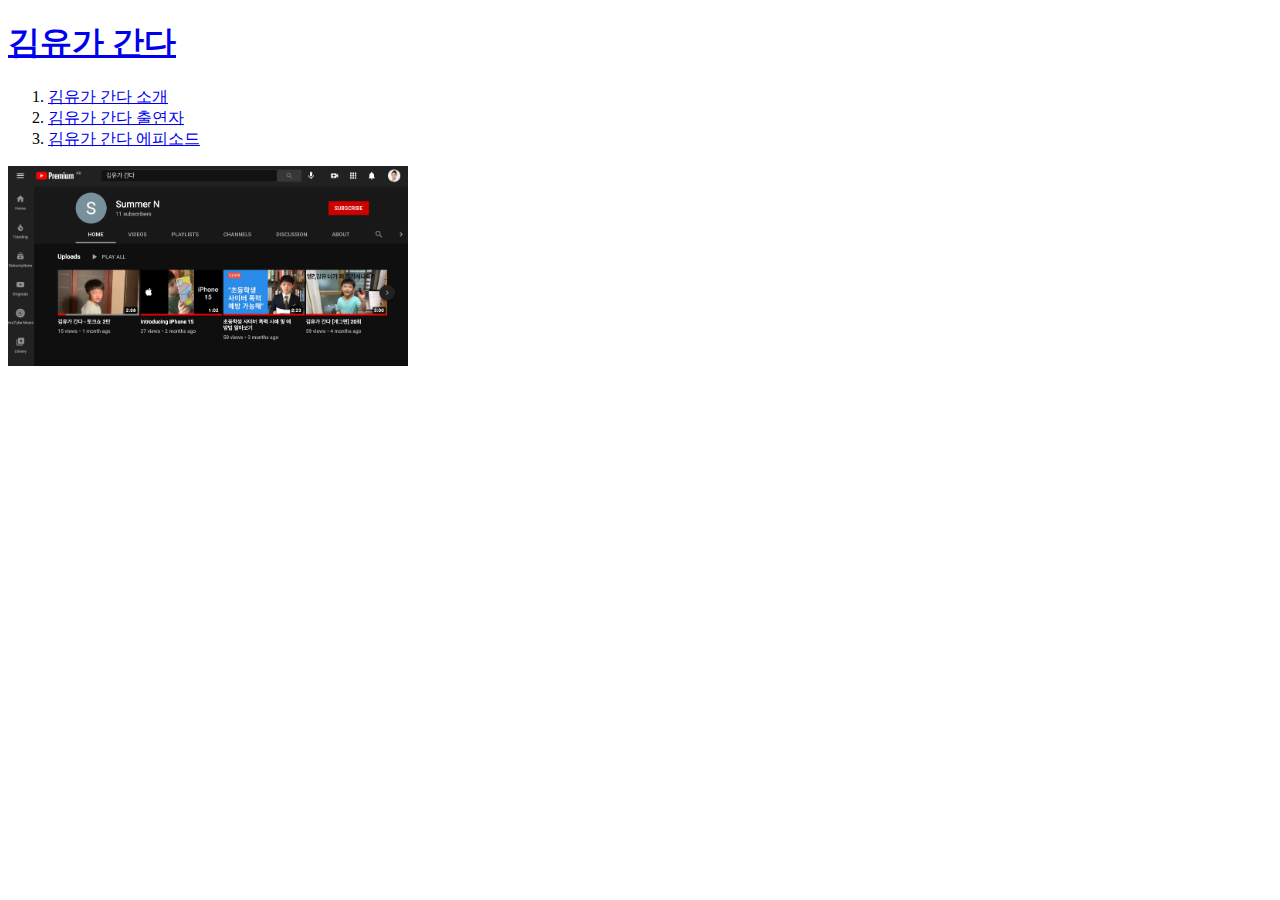
==== index.html @ eb1f13b9 "Add files via upload" ====
<!DOCTYPE html>
<html lang="en" dir="ltr">
  <head>
    <meta charset="utf-8">
    <title></title>
  </head>
  <body>
    <h1><a href="index.html"> 김유가 간다 </a> </h1>
    <ol>
    <li><a href="1.html">김유가 간다 소개</a></li>
    <li><a href="2.html">김유가 간다 출연자</a></li>
    <li><a href="3.html">김유가 간다 에피소드</a></li>
    </ol>

    <img src="youtube.png" width=400px>
    
  </body>
</html>
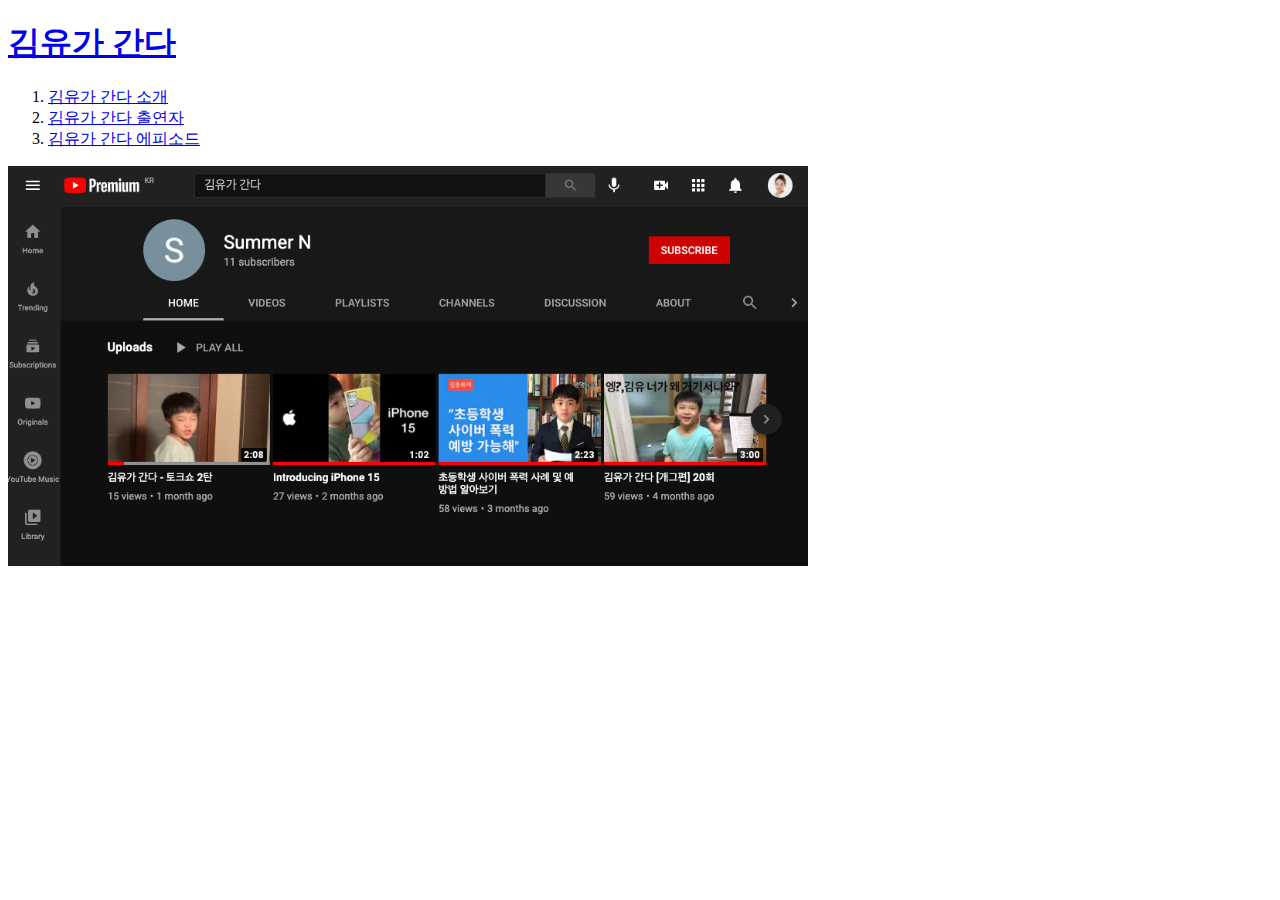
==== commit 0284d51c: "Add files via upload" ====
--- a/index.html
+++ b/index.html
@@ -12,7 +12,7 @@
     <li><a href="3.html">김유가 간다 에피소드</a></li>
     </ol>
 
-    <img src="youtube.png" width=400px>
-    
+    <img src="youtube.png" width=800px>
+
   </body>
 </html>
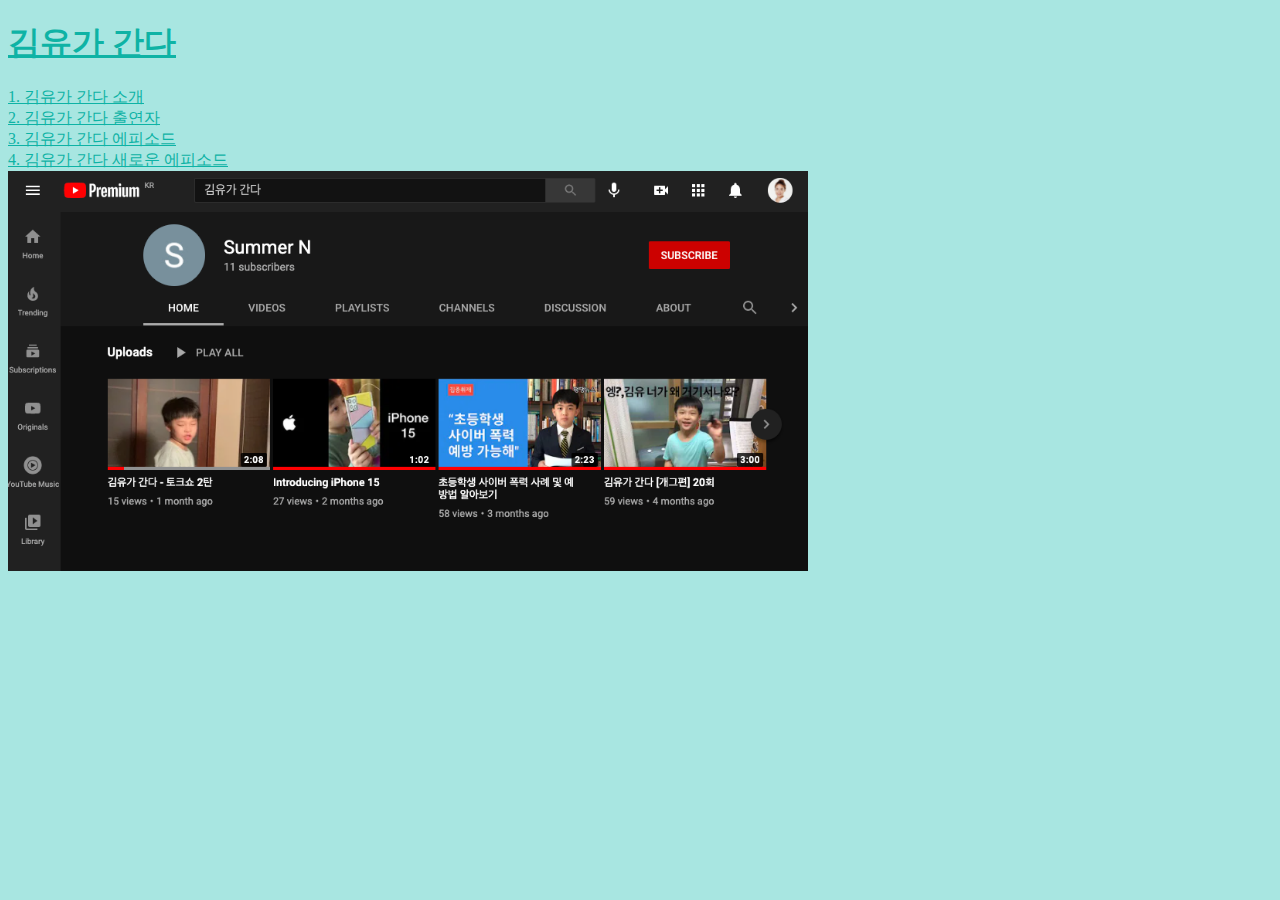
==== commit 2b23c304: "Add files via upload" ====
--- a/index.html
+++ b/index.html
@@ -3,14 +3,19 @@
   <head>
     <meta charset="utf-8">
     <title></title>
+    <style>
+    a {
+      color:#0eb3a5;
+    }
+body {background-color: #a8e6e1;}
+    </style>
   </head>
   <body>
     <h1><a href="index.html"> 김유가 간다 </a> </h1>
-    <ol>
-    <li><a href="1.html">김유가 간다 소개</a></li>
-    <li><a href="2.html">김유가 간다 출연자</a></li>
-    <li><a href="3.html">김유가 간다 에피소드</a></li>
-    </ol>
+    <a href="1.html">1. 김유가 간다 소개</a><br>
+    <a href="2.html">2. 김유가 간다 출연자</a><br>
+    <a href="3.html">3. 김유가 간다 에피소드</a><br>
+    <a href="4.html">4. 김유가 간다 새로운 에피소드</a><br>
 
     <img src="youtube.png" width=800px>
 
